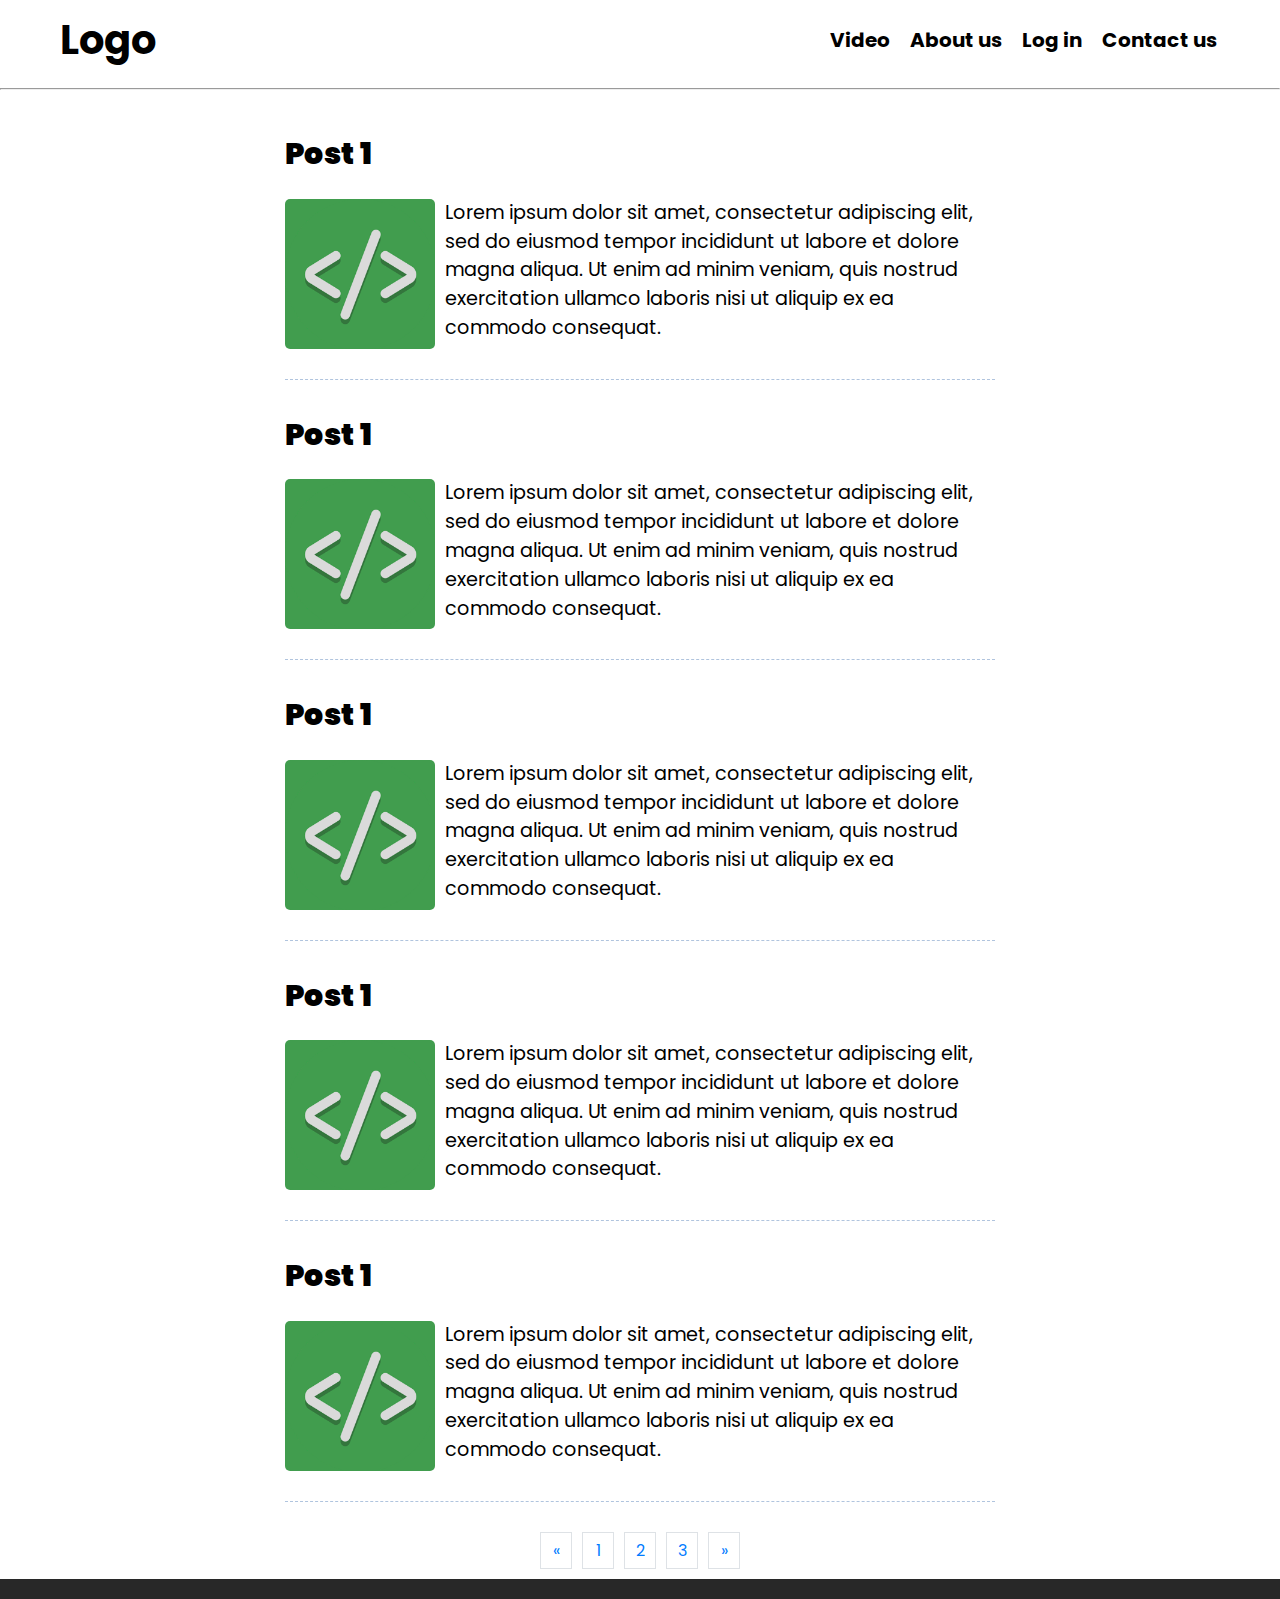
==== index.html @ 4db75719 "apply githud" ====
<!DOCTYPE html>
<html lang="en">

<head>
    <meta charset="UTF-8">
    <meta name="viewport" content="width=device-width, initial-scale=1.0">
    <title>Title</title>
    <link href="https://fonts.googleapis.com/css2?family=Poppins&display=swap" rel="stylesheet">
    <link rel="stylesheet" href="mainpage.css">
</head>

<body>
    <nav class="navBar" id="navBar">
        <a href="#" class="logo">Logo</a>
        <ul class="right-navBav" id="right-navBav">
            <li><a href="#">Video</a></li>
            <li><a href="#">About us</a></li>
            <li><a href="#">Log in</a></li>
            <li><a href="#">Contact us</a></li>
        </ul>
        <a href="#" onclick="DropDown()" class="dropDown" id="dropDown">&#9776;</a>
    </nav>
    <hr>
    <section class="content">
        <div class="container">
            <article class="simpleArticle" id="">
                <h1 class="articleHeader"><a href="#">Post 1</a></h1>
                <div class="articleContent">
                    <a href="#"><img src="assets/000-Online-Code-Editors.png" alt=""></a>
                    <div class="excerpt">
                        Lorem ipsum dolor sit amet, consectetur adipiscing elit, sed do eiusmod tempor incididunt ut
                        labore et dolore magna aliqua. Ut enim ad minim veniam, quis nostrud exercitation ullamco
                        laboris nisi ut aliquip ex ea commodo consequat.
                    </div>
                </div>
            </article>
            <article class="simpleArticle" id="">
                <h1 class="articleHeader"><a href="#">Post 1</a></h1>
                <div class="articleContent">
                    <a href="#"><img src="assets/000-Online-Code-Editors.png" alt=""></a>
                    <div class="excerpt">
                        Lorem ipsum dolor sit amet, consectetur adipiscing elit, sed do eiusmod tempor incididunt ut
                        labore et dolore magna aliqua. Ut enim ad minim veniam, quis nostrud exercitation ullamco
                        laboris nisi ut aliquip ex ea commodo consequat.
                    </div>
                </div>
            </article>
            <article class="simpleArticle" id="">
                <h1 class="articleHeader"><a href="#">Post 1</a></h1>
                <div class="articleContent">
                    <a href="#"><img src="assets/000-Online-Code-Editors.png" alt=""></a>
                    <div class="excerpt">
                        Lorem ipsum dolor sit amet, consectetur adipiscing elit, sed do eiusmod tempor incididunt ut
                        labore et dolore magna aliqua. Ut enim ad minim veniam, quis nostrud exercitation ullamco
                        laboris nisi ut aliquip ex ea commodo consequat.
                    </div>
                </div>
            </article>
            <article class="simpleArticle" id="">
                <h1 class="articleHeader"><a href="#">Post 1</a></h1>
                <div class="articleContent">
                    <a href="#"><img src="assets/000-Online-Code-Editors.png" alt=""></a>
                    <div class="excerpt">
                        Lorem ipsum dolor sit amet, consectetur adipiscing elit, sed do eiusmod tempor incididunt ut
                        labore et dolore magna aliqua. Ut enim ad minim veniam, quis nostrud exercitation ullamco
                        laboris nisi ut aliquip ex ea commodo consequat.
                    </div>
                </div>
            </article>
            <article class="simpleArticle" id="">
                <h1 class="articleHeader"><a href="#">Post 1</a></h1>
                <div class="articleContent">
                    <a href="#"><img src="assets/000-Online-Code-Editors.png" alt=""></a>
                    <div class="excerpt">
                        Lorem ipsum dolor sit amet, consectetur adipiscing elit, sed do eiusmod tempor incididunt ut
                        labore et dolore magna aliqua. Ut enim ad minim veniam, quis nostrud exercitation ullamco
                        laboris nisi ut aliquip ex ea commodo consequat.
                    </div>
                </div>
            </article>
            <ul class="pagination">
                <li class="page-item"><a class="page-link" href="#">&laquo;</a></li>
                <li class="page-item"><a class="page-link" href="#">1</a></li>
                <li class="page-item"><a class="page-link" href="#">2</a></li>
                <li class="page-item"><a class="page-link" href="#">3</a></li>
                <li class="page-item"><a class="page-link" href="#">&raquo;</a></li>
            </ul>
        </div>
    </section>
    <section class="footer">
        <div class="container">
            <div class="footerContent">
                
            </div>
        </div>
    </section>
    <script src="mainpage.js"></script>
</body>

</html>
---- mainpage.css ----
/*######## Default #######*/
body{
    font-family: 'Poppins',sans-serif;
    padding: 0;
    margin: 0;
    background-color: white;
    color: black;
}
.container{
    max-width: 750px;
    width: 100%;
    margin: auto;
    padding: 10px 20px;
    box-sizing: border-box;
}
img{
    width: 100%;
    height: auto;
}
/*######## nav bar #######*/
.navBar{
    display: flex;
    justify-content: space-between;
    align-content: center;
    padding: 10px 60px;
}
.logo{
    text-decoration: none;
    color: inherit;
    font-size: 40px;
    font-weight: bolder;
    text-align: center;
}
.right-navBav{
    display: flex;
    max-width: 400px;
    width: 100%;
    list-style: none;
    justify-content: space-between;
    align-content: center;
    margin: 0;
    padding: 0;
    transition: 0.5s ease-in-out;
}
.right-navBav li{
    flex: 1;
    margin: auto;
    min-width: fit-content;
    display: flex;
    justify-content: space-around;
    padding: 0 10px;
}
.right-navBav li a{
    text-decoration: none;
    color: inherit;
    font-size: 20px;
    font-weight: bolder;
    white-space: nowrap;
}
.dropDown{
    display: none;
    text-decoration: none;
    color: inherit;
    font-size: 20px;
    text-align: center;
}
/*######## content section #######*/

.simpleArticle{
    width: 100%;
    margin-bottom: 30px;
    border-bottom-width: 1px;
    border-bottom-style: dashed; 
    border-bottom-color: lightsteelblue;
}
.articleHeader a{
    color: inherit;
    cursor: pointer;
    text-decoration: none;
    font-size: 30px;
    font-weight: bolder;
}
.articleContent{
    display: block;
    overflow: hidden;
    margin-bottom: 30px;
}
.articleContent img{
    width: 150px;
    height: 150px;
    float: left;
    margin-right: 10px;
    border-radius: 5px;
}
.articleContent .excerpt{
    line-height: 1.5;
    font-size: 1.2rem;
}
.pagination{
    margin: auto;
    display: flex;
    list-style: none;
    padding: 0;
    max-width: 200px;
    width: 100%;
    justify-content: space-between;
}
.page-item{
    width: 30px;
    border: 1px solid #dee2e6;
    display: flex;
    justify-content: space-around;
}
.page-link{
    padding: 5px;
    text-decoration: none;
    color: #007bff;
}
/*######## footer #######*/
.footer{
    background-color: #282828;
}
/*######## Mobile #######*/
@media(max-width: 616px){
    .navBar{
        justify-content: space-around;
        flex-direction: column;
        padding: 0px 60px
    }
    .right-navBav{
        flex-direction: column;
        display: none;
        margin: auto;
    }
    .dropDown{
        display: block;
    }
    .right-navBav.drop{
        display: flex;
    }
}
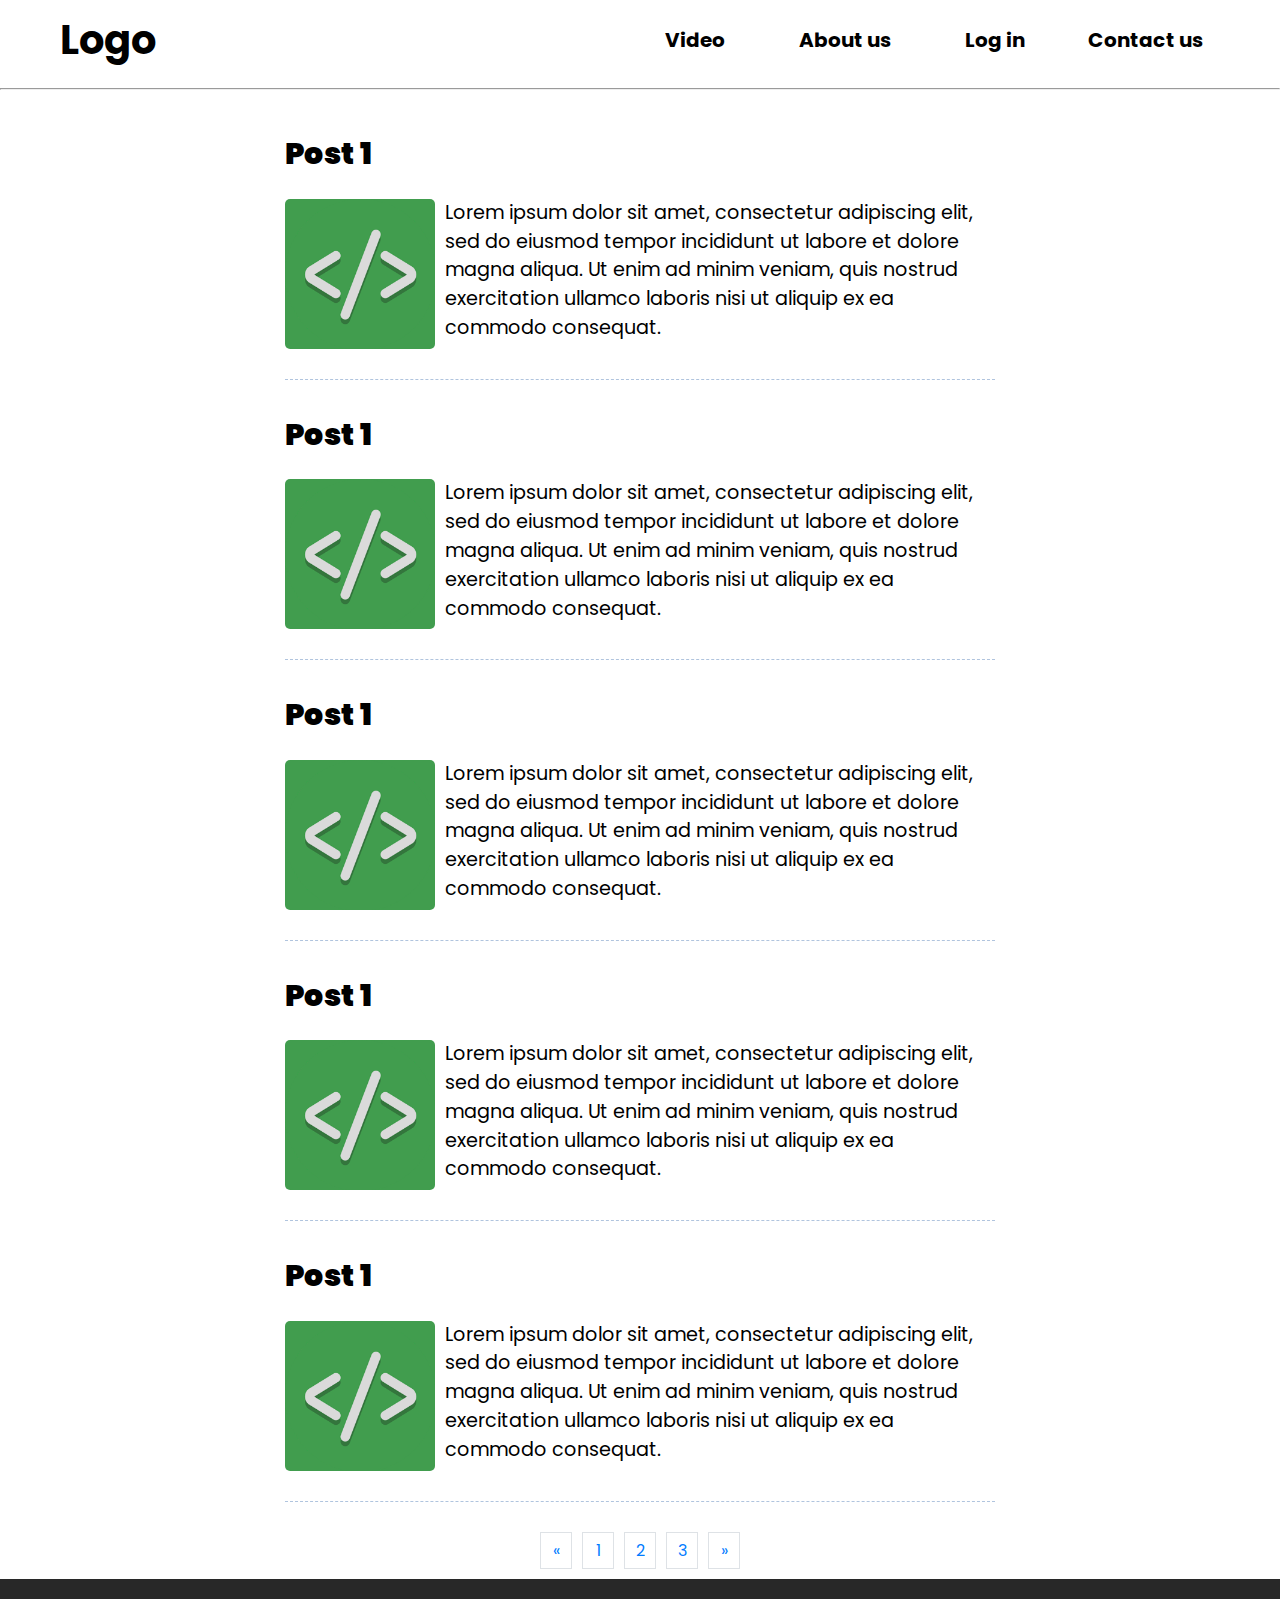
==== commit bb05abad: "chinh sua theo yeu cau cua back end" ====
--- a/index.html
+++ b/index.html
@@ -6,7 +6,7 @@
     <meta name="viewport" content="width=device-width, initial-scale=1.0">
     <title>Title</title>
     <link href="https://fonts.googleapis.com/css2?family=Poppins&display=swap" rel="stylesheet">
-    <link rel="stylesheet" href="mainpage.css">
+    <link rel="stylesheet" href="resources/css/mainpage.css">
 </head>
 
 <body>
@@ -15,7 +15,7 @@
         <ul class="right-navBav" id="right-navBav">
             <li><a href="#">Video</a></li>
             <li><a href="#">About us</a></li>
-            <li><a href="#">Log in</a></li>
+            <li onclick="onOFFLogin()"><a href="#">Log in</a></li>
             <li><a href="#">Contact us</a></li>
         </ul>
         <a href="#" onclick="DropDown()" class="dropDown" id="dropDown">&#9776;</a>
@@ -26,7 +26,7 @@
             <article class="simpleArticle" id="">
                 <h1 class="articleHeader"><a href="#">Post 1</a></h1>
                 <div class="articleContent">
-                    <a href="#"><img src="assets/000-Online-Code-Editors.png" alt=""></a>
+                    <a href="#"><img src="resources/images/000-Online-Code-Editors.png" alt=""></a>
                     <div class="excerpt">
                         Lorem ipsum dolor sit amet, consectetur adipiscing elit, sed do eiusmod tempor incididunt ut
                         labore et dolore magna aliqua. Ut enim ad minim veniam, quis nostrud exercitation ullamco
@@ -37,7 +37,7 @@
             <article class="simpleArticle" id="">
                 <h1 class="articleHeader"><a href="#">Post 1</a></h1>
                 <div class="articleContent">
-                    <a href="#"><img src="assets/000-Online-Code-Editors.png" alt=""></a>
+                    <a href="#"><img src="resources/images/000-Online-Code-Editors.png" alt=""></a>
                     <div class="excerpt">
                         Lorem ipsum dolor sit amet, consectetur adipiscing elit, sed do eiusmod tempor incididunt ut
                         labore et dolore magna aliqua. Ut enim ad minim veniam, quis nostrud exercitation ullamco
@@ -48,7 +48,7 @@
             <article class="simpleArticle" id="">
                 <h1 class="articleHeader"><a href="#">Post 1</a></h1>
                 <div class="articleContent">
-                    <a href="#"><img src="assets/000-Online-Code-Editors.png" alt=""></a>
+                    <a href="#"><img src="resources/images/000-Online-Code-Editors.png" alt=""></a>
                     <div class="excerpt">
                         Lorem ipsum dolor sit amet, consectetur adipiscing elit, sed do eiusmod tempor incididunt ut
                         labore et dolore magna aliqua. Ut enim ad minim veniam, quis nostrud exercitation ullamco
@@ -59,7 +59,7 @@
             <article class="simpleArticle" id="">
                 <h1 class="articleHeader"><a href="#">Post 1</a></h1>
                 <div class="articleContent">
-                    <a href="#"><img src="assets/000-Online-Code-Editors.png" alt=""></a>
+                    <a href="#"><img src="resources/images/000-Online-Code-Editors.png" alt=""></a>
                     <div class="excerpt">
                         Lorem ipsum dolor sit amet, consectetur adipiscing elit, sed do eiusmod tempor incididunt ut
                         labore et dolore magna aliqua. Ut enim ad minim veniam, quis nostrud exercitation ullamco
@@ -70,7 +70,7 @@
             <article class="simpleArticle" id="">
                 <h1 class="articleHeader"><a href="#">Post 1</a></h1>
                 <div class="articleContent">
-                    <a href="#"><img src="assets/000-Online-Code-Editors.png" alt=""></a>
+                    <a href="#"><img src="resources/images/000-Online-Code-Editors.png" alt=""></a>
                     <div class="excerpt">
                         Lorem ipsum dolor sit amet, consectetur adipiscing elit, sed do eiusmod tempor incididunt ut
                         labore et dolore magna aliqua. Ut enim ad minim veniam, quis nostrud exercitation ullamco
@@ -90,11 +90,24 @@
     <section class="footer">
         <div class="container">
             <div class="footerContent">
-                
+
             </div>
         </div>
     </section>
-    <script src="mainpage.js"></script>
+    <!--Login portal-->
+    <div class="loginPortal-container" id="loginPortal-container">
+        <div class="loginPortal animateZoom">
+            <button class="close" onclick="onOFFLogin()">&times;</button>
+            <form class="loginForm" action="">
+                <label for="MemberName">Member name</label>
+                <input type="text" placeholder="Enter Member name" name="MemberName" required>
+                <label for="password">Password</label>
+                <input type="password" placeholder="Enter Password" name="password" required>
+                <button class="loginButton" type="submit">Login</button>
+            </form>
+        </div>
+    </div>
+    <script src="resources/js/mainpage.js"></script>
 </body>
 
 </html>--- a/resources/css/mainpage.css
+++ b/resources/css/mainpage.css
@@ -0,0 +1,221 @@
+/*######## Default #######*/
+body {
+  font-family: "Poppins", sans-serif;
+  padding: 0;
+  margin: 0;
+  background-color: white;
+  color: black;
+}
+.container {
+  max-width: 750px;
+  width: 100%;
+  margin: auto;
+  padding: 10px 20px;
+  box-sizing: border-box;
+}
+img {
+  width: 100%;
+  height: auto;
+}
+/*######## nav bar #######*/
+.navBar {
+  display: flex;
+  justify-content: space-between;
+  align-content: center;
+  padding: 10px 60px;
+}
+.logo {
+  text-decoration: none;
+  color: inherit;
+  font-size: 40px;
+  font-weight: bolder;
+  text-align: center;
+}
+.right-navBav {
+  display: flex;
+  max-width: 600px;
+  width: 100%;
+  list-style: none;
+  justify-content: space-between;
+  align-content: center;
+  margin: 0;
+  padding: 0;
+  transition: 0.5s ease-in-out;
+}
+.right-navBav li {
+  flex: 1;
+  margin: auto;
+  min-width: fit-content;
+  display: flex;
+  justify-content: space-around;
+  padding: 0 10px;
+}
+.right-navBav li a {
+  text-decoration: none;
+  color: inherit;
+  font-size: 20px;
+  font-weight: bolder;
+  white-space: nowrap;
+}
+.dropDown {
+  display: none;
+  text-decoration: none;
+  color: inherit;
+  font-size: 20px;
+  text-align: center;
+}
+/*######## content section #######*/
+
+.simpleArticle {
+  width: 100%;
+  margin-bottom: 30px;
+  border-bottom-width: 1px;
+  border-bottom-style: dashed;
+  border-bottom-color: lightsteelblue;
+}
+.articleHeader a {
+  color: inherit;
+  cursor: pointer;
+  text-decoration: none;
+  font-size: 30px;
+  font-weight: bolder;
+}
+.articleContent {
+  display: block;
+  overflow: hidden;
+  margin-bottom: 30px;
+}
+.articleContent img {
+  width: 150px;
+  height: 150px;
+  float: left;
+  margin-right: 10px;
+  border-radius: 5px;
+}
+.articleContent .excerpt {
+  line-height: 1.5;
+  font-size: 1.2rem;
+}
+.pagination {
+  margin: auto;
+  display: flex;
+  list-style: none;
+  padding: 0;
+  max-width: 200px;
+  width: 100%;
+  justify-content: space-between;
+}
+.page-item {
+  width: 30px;
+  border: 1px solid #dee2e6;
+  display: flex;
+  justify-content: space-around;
+}
+.page-link {
+  padding: 5px;
+  text-decoration: none;
+  color: #007bff;
+}
+/*######## footer #######*/
+.footer {
+  background-color: #282828;
+}
+/*######## login portal #######*/
+.loginPortal-container {
+  z-index: 1;
+  display: none;
+  position: absolute;
+  top: 0;
+  height: 100vh;
+  width: 100vw;
+  background-color: rgba(0, 0, 0, 0.5);
+}
+.loginPortal {
+  max-width: 300px;
+  width: 100%;
+  background-color: whitesmoke;
+  margin: auto;
+  margin-top: 10%;
+  padding: 30px;
+  position: relative;
+}
+.close {
+  position: absolute;
+  right: 10px;
+  top: 0;
+  color: #000;
+  font-size: 35px;
+  font-weight: bold;
+  background-color: whitesmoke;
+  border: none;
+  height: fit-content;
+  line-height: 1;
+  width: fit-content;
+  padding: 0;
+}
+.close:hover,
+.close:focus {
+  color: red;
+  cursor: pointer;
+}
+.loginPortal label {
+  font-size: 20px;
+  font-weight: 600;
+}
+.loginPortal input {
+  width: 100%;
+  line-height: 2;
+  font-size: 20px;
+  margin: 10px auto;
+}
+.loginButton {
+  width: 100%;
+  font-size: 20px;
+  color: white;
+  font-weight: bolder;
+  border: none;
+  border-radius: 5px;
+  padding: 10px 0;
+  background-color: #4caf50;
+}
+button:hover {
+  opacity: 0.8;
+}
+.show {
+  display: block;
+}
+/* Add Zoom Animation */
+.animateZoom {
+    -webkit-animation: animatezoom 0.6s;
+    animation: animatezoom 0.6s
+  }
+  
+  @-webkit-keyframes animatezoom {
+    from {-webkit-transform: scale(0)} 
+    to {-webkit-transform: scale(1)}
+  }
+    
+  @keyframes animatezoom {
+    from {transform: scale(0)} 
+    to {transform: scale(1)}
+  }
+  
+/*######## Mobile #######*/
+@media (max-width: 800px) {
+  .navBar {
+    justify-content: space-around;
+    flex-direction: column;
+    padding: 0px 60px;
+  }
+  .right-navBav {
+    flex-direction: column;
+    display: none;
+    margin: auto;
+  }
+  .dropDown {
+    display: block;
+  }
+  .right-navBav.drop {
+    display: flex;
+  }
+}
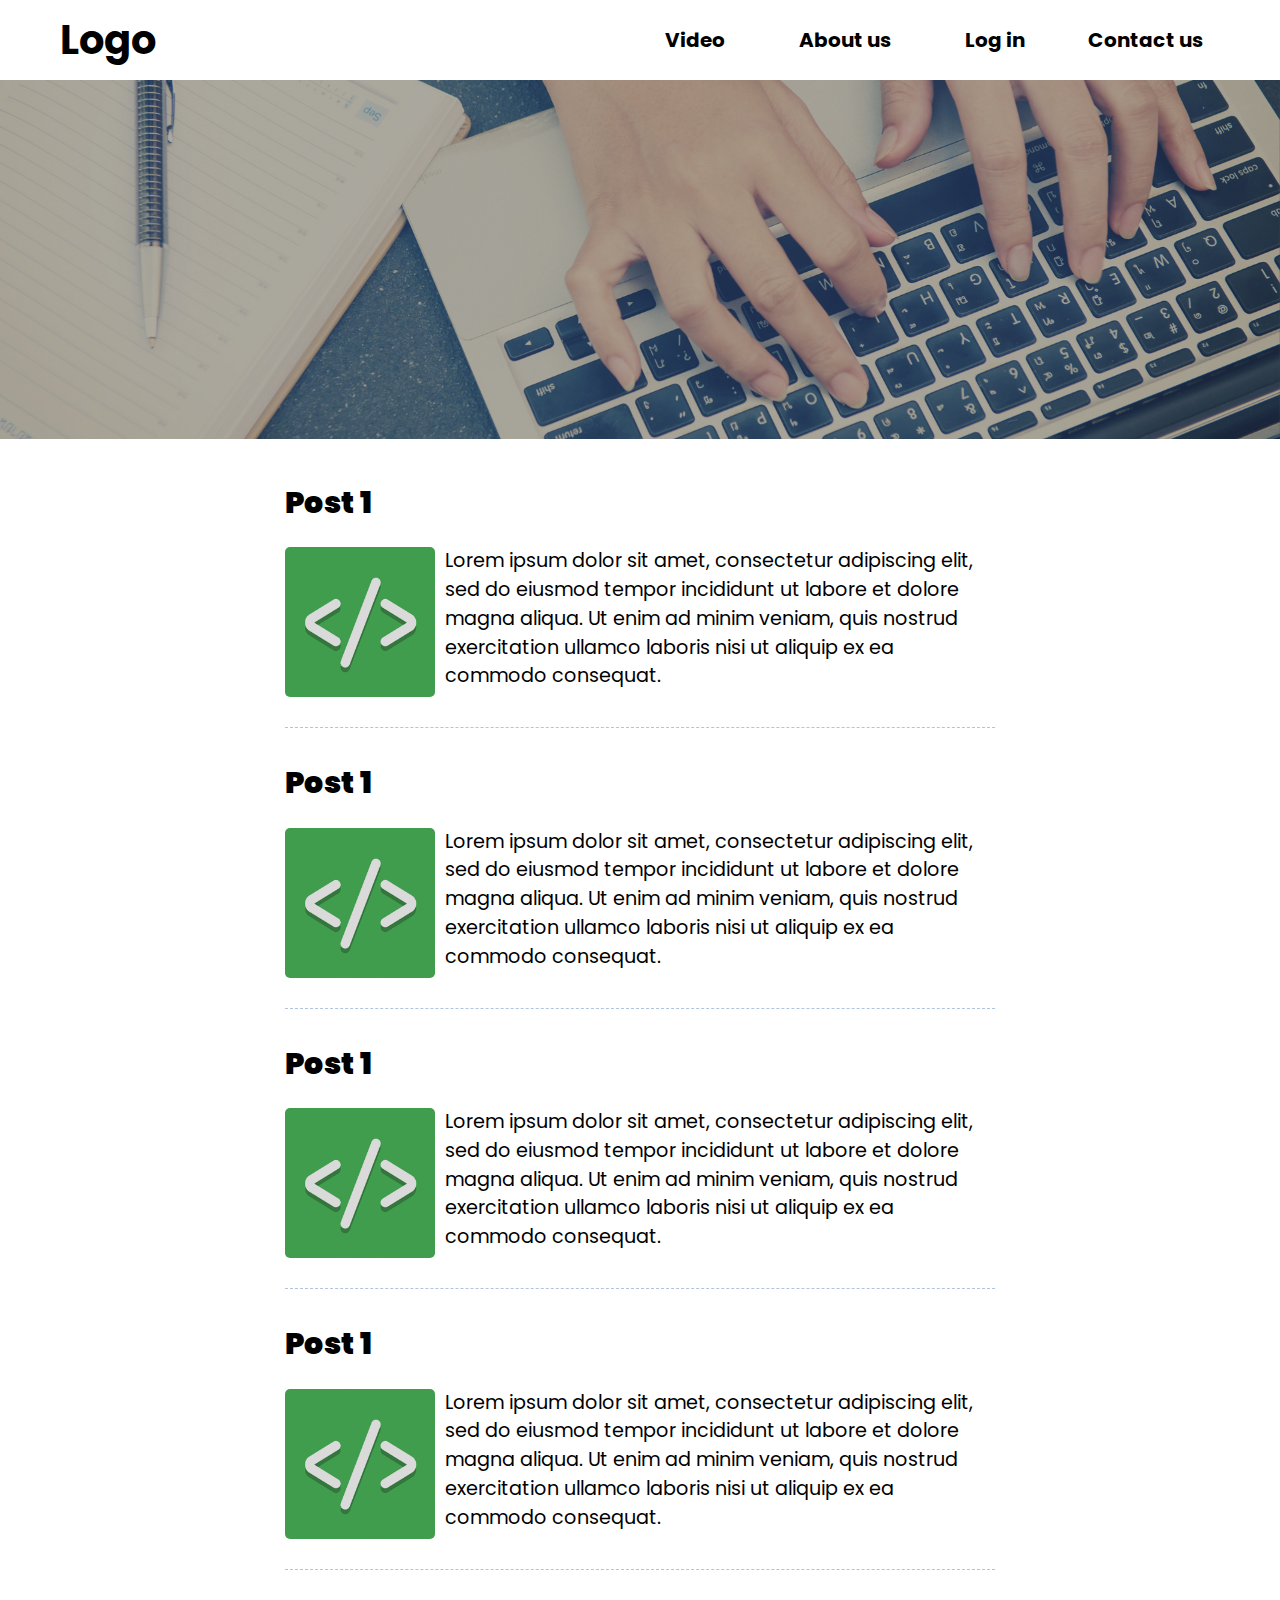
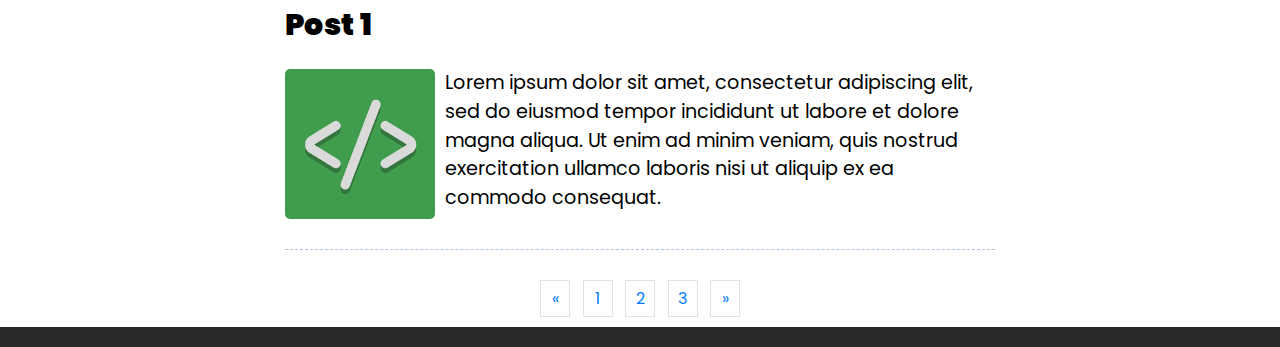
==== commit cf0b6f80: "add navbar effect" ====
--- a/index.html
+++ b/index.html
@@ -20,7 +20,10 @@
         </ul>
         <a href="#" onclick="DropDown()" class="dropDown" id="dropDown">&#9776;</a>
     </nav>
-    <hr>
+    <div class="navBarPlaceHolder" id="navBarPlaceHolder"></div>
+    <div class="banner">
+        <img src="resources/images/Blog-banner.jpg" alt="">
+    </div>
     <section class="content">
         <div class="container">
             <article class="simpleArticle" id="">
@@ -103,7 +106,7 @@
                 <input type="text" placeholder="Enter Member name" name="MemberName" required>
                 <label for="password">Password</label>
                 <input type="password" placeholder="Enter Password" name="password" required>
-                <button class="loginButton" type="submit">Login</button>
+                <button class="btn loginButton" type="submit">Login</button>
             </form>
         </div>
     </div>
--- a/resources/css/mainpage.css
+++ b/resources/css/mainpage.css
@@ -1,4 +1,7 @@
 /*######## Default #######*/
+*{
+  box-sizing: border-box;
+}
 body {
   font-family: "Poppins", sans-serif;
   padding: 0;
@@ -13,16 +16,45 @@
   padding: 10px 20px;
   box-sizing: border-box;
 }
-img {
+img{
   width: 100%;
   height: auto;
 }
+.btn {
+  width: fit-content;
+  font-size: 16px;
+  color: white;
+  font-weight: bolder;
+  border: none;
+  border-radius: 5px;
+  padding: 10px 10px;
+  background-color: #4caf50;
+  transition: 0.1 ease-in-out;
+  cursor: pointer;
+}
+.btn:hover {
+  opacity: 0.8;
+}
+
 /*######## nav bar #######*/
+.navBarPlaceHolder{
+  width: 100%;
+  height: 80px;
+}
 .navBar {
   display: flex;
   justify-content: space-between;
   align-content: center;
   padding: 10px 60px;
+  z-index: 2;
+  position: fixed;
+  top: 0;
+  width: 100%;
+  background-color: white;
+  transition: 0.2s;
+}
+.navBar.scrollDownDisappear{
+  transform: translateY(-80px);
 }
 .logo {
   text-decoration: none;
@@ -40,7 +72,7 @@
   align-content: center;
   margin: 0;
   padding: 0;
-  transition: 0.5s ease-in-out;
+  transition: 0.2s ease-in-out;
 }
 .right-navBav li {
   flex: 1;
@@ -49,6 +81,13 @@
   display: flex;
   justify-content: space-around;
   padding: 0 10px;
+  transition: 0.2s ease-in-out;
+  border-radius: 2px;
+}
+.right-navBav li:hover {
+  background-color: gainsboro;
+  box-shadow: 0px 0px 5px 0px rgba(0, 0, 0, 0.75);
+  transform: scale(1.05);
 }
 .right-navBav li a {
   text-decoration: none;
@@ -64,6 +103,7 @@
   font-size: 20px;
   text-align: center;
 }
+
 /*######## content section #######*/
 
 .simpleArticle {
@@ -172,34 +212,36 @@
   width: 100%;
   font-size: 20px;
   color: white;
-  font-weight: bolder;
-  border: none;
-  border-radius: 5px;
   padding: 10px 0;
-  background-color: #4caf50;
-}
-button:hover {
-  opacity: 0.8;
 }
 .show {
   display: block;
 }
 /* Add Zoom Animation */
+
 .animateZoom {
-    -webkit-animation: animatezoom 0.6s;
-    animation: animatezoom 0.6s
-  }
-  
-  @-webkit-keyframes animatezoom {
-    from {-webkit-transform: scale(0)} 
-    to {-webkit-transform: scale(1)}
-  }
-    
-  @keyframes animatezoom {
-    from {transform: scale(0)} 
-    to {transform: scale(1)}
-  }
-  
+  -webkit-animation: animatezoom 0.6s;
+  animation: animatezoom 0.6s;
+}
+
+@-webkit-keyframes animatezoom {
+  from {
+    -webkit-transform: scale(0);
+  }
+  to {
+    -webkit-transform: scale(1);
+  }
+}
+
+@keyframes animatezoom {
+  from {
+    transform: scale(0);
+  }
+  to {
+    transform: scale(1);
+  }
+}
+
 /*######## Mobile #######*/
 @media (max-width: 800px) {
   .navBar {
@@ -207,6 +249,9 @@
     flex-direction: column;
     padding: 0px 60px;
   }
+  .navBarPlaceHolder{
+    height: 91px;
+  }
   .right-navBav {
     flex-direction: column;
     display: none;
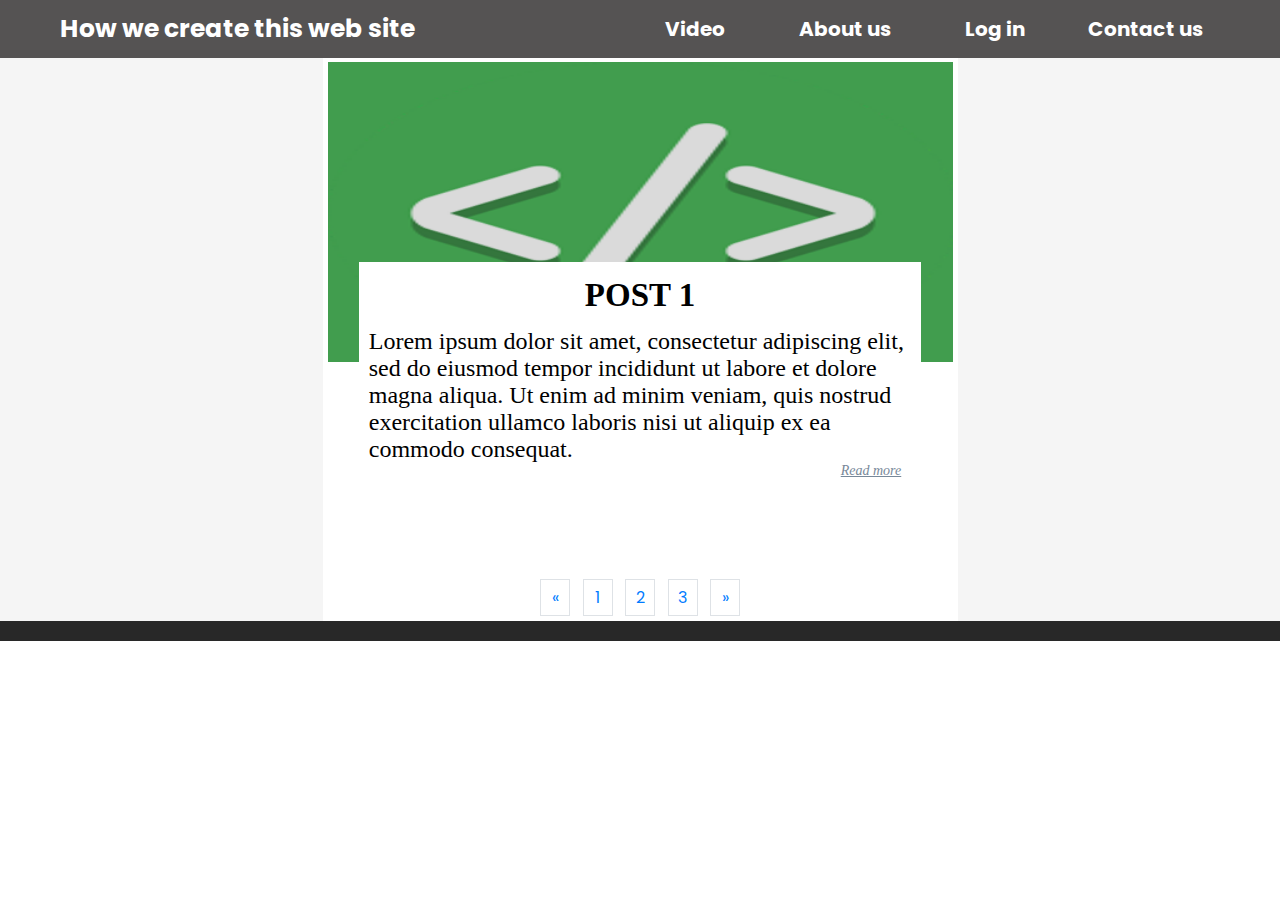
==== commit 41d6b2e9: "final commit" ====
--- a/index.html
+++ b/index.html
@@ -4,83 +4,43 @@
 <head>
     <meta charset="UTF-8">
     <meta name="viewport" content="width=device-width, initial-scale=1.0">
-    <title>Title</title>
+    <title>How we create this web site</title>
     <link href="https://fonts.googleapis.com/css2?family=Poppins&display=swap" rel="stylesheet">
     <link rel="stylesheet" href="resources/css/mainpage.css">
+    <script src="resources/js/mainpage.js"></script>
 </head>
 
 <body>
     <nav class="navBar" id="navBar">
-        <a href="#" class="logo">Logo</a>
+        <a href="#" class="logo">How we create this web site</a>
         <ul class="right-navBav" id="right-navBav">
-            <li><a href="#">Video</a></li>
-            <li><a href="#">About us</a></li>
+            <li><a href="videos.html">Video</a></li>
+            <li><a href="About us.html">About us</a></li>
             <li onclick="onOFFLogin()"><a href="#">Log in</a></li>
-            <li><a href="#">Contact us</a></li>
+            <li><a href="ContactUs.html">Contact us</a></li>
         </ul>
         <a href="#" onclick="DropDown()" class="dropDown" id="dropDown">&#9776;</a>
     </nav>
     <div class="navBarPlaceHolder" id="navBarPlaceHolder"></div>
-    <div class="banner">
-        <img src="resources/images/Blog-banner.jpg" alt="">
-    </div>
-    <section class="content">
-        <div class="container">
-            <article class="simpleArticle" id="">
-                <h1 class="articleHeader"><a href="#">Post 1</a></h1>
-                <div class="articleContent">
-                    <a href="#"><img src="resources/images/000-Online-Code-Editors.png" alt=""></a>
-                    <div class="excerpt">
+    <section class="body">
+        <div class="leftBody"></div>
+        <div class="rightBody"></div>
+        <div class="mainBody">
+            <article class="postEntry" id="">
+                <div class="entryThumbmail">
+                    <img src="resources/images/000-Online-Code-Editors.png" alt="">
+                </div>
+                <div class="entryContent">
+                    <h1 class="entryHeader"><a href="post1.html">Post 1</a></h1>
+                    <div class="entryExcerpt">
                         Lorem ipsum dolor sit amet, consectetur adipiscing elit, sed do eiusmod tempor incididunt ut
                         labore et dolore magna aliqua. Ut enim ad minim veniam, quis nostrud exercitation ullamco
                         laboris nisi ut aliquip ex ea commodo consequat.
                     </div>
+                    <a class="readMoreLink" href="post1.html">Read more</a>
                 </div>
             </article>
-            <article class="simpleArticle" id="">
-                <h1 class="articleHeader"><a href="#">Post 1</a></h1>
-                <div class="articleContent">
-                    <a href="#"><img src="resources/images/000-Online-Code-Editors.png" alt=""></a>
-                    <div class="excerpt">
-                        Lorem ipsum dolor sit amet, consectetur adipiscing elit, sed do eiusmod tempor incididunt ut
-                        labore et dolore magna aliqua. Ut enim ad minim veniam, quis nostrud exercitation ullamco
-                        laboris nisi ut aliquip ex ea commodo consequat.
-                    </div>
-                </div>
-            </article>
-            <article class="simpleArticle" id="">
-                <h1 class="articleHeader"><a href="#">Post 1</a></h1>
-                <div class="articleContent">
-                    <a href="#"><img src="resources/images/000-Online-Code-Editors.png" alt=""></a>
-                    <div class="excerpt">
-                        Lorem ipsum dolor sit amet, consectetur adipiscing elit, sed do eiusmod tempor incididunt ut
-                        labore et dolore magna aliqua. Ut enim ad minim veniam, quis nostrud exercitation ullamco
-                        laboris nisi ut aliquip ex ea commodo consequat.
-                    </div>
-                </div>
-            </article>
-            <article class="simpleArticle" id="">
-                <h1 class="articleHeader"><a href="#">Post 1</a></h1>
-                <div class="articleContent">
-                    <a href="#"><img src="resources/images/000-Online-Code-Editors.png" alt=""></a>
-                    <div class="excerpt">
-                        Lorem ipsum dolor sit amet, consectetur adipiscing elit, sed do eiusmod tempor incididunt ut
-                        labore et dolore magna aliqua. Ut enim ad minim veniam, quis nostrud exercitation ullamco
-                        laboris nisi ut aliquip ex ea commodo consequat.
-                    </div>
-                </div>
-            </article>
-            <article class="simpleArticle" id="">
-                <h1 class="articleHeader"><a href="#">Post 1</a></h1>
-                <div class="articleContent">
-                    <a href="#"><img src="resources/images/000-Online-Code-Editors.png" alt=""></a>
-                    <div class="excerpt">
-                        Lorem ipsum dolor sit amet, consectetur adipiscing elit, sed do eiusmod tempor incididunt ut
-                        labore et dolore magna aliqua. Ut enim ad minim veniam, quis nostrud exercitation ullamco
-                        laboris nisi ut aliquip ex ea commodo consequat.
-                    </div>
-                </div>
-            </article>
+
             <ul class="pagination">
                 <li class="page-item"><a class="page-link" href="#">&laquo;</a></li>
                 <li class="page-item"><a class="page-link" href="#">1</a></li>
@@ -110,7 +70,5 @@
             </form>
         </div>
     </div>
-    <script src="resources/js/mainpage.js"></script>
 </body>
-
 </html>--- a/resources/css/mainpage.css
+++ b/resources/css/mainpage.css
@@ -15,6 +15,29 @@
   margin: auto;
   padding: 10px 20px;
   box-sizing: border-box;
+}
+.body{
+  display: flex;
+}
+.leftBody{
+  flex: 1;
+  order: 1;
+  overflow: hidden;
+  background-color: whitesmoke;
+  padding: 5px;
+}
+.rightBody{
+  flex: 1;
+  order: 3;
+  overflow: hidden;
+  background-color: whitesmoke;
+  padding: 5px;
+}
+.mainBody{
+  flex: 2;
+  order: 2;
+  overflow: hidden;
+  padding: 5px;
 }
 img{
   width: 100%;
@@ -39,7 +62,7 @@
 /*######## nav bar #######*/
 .navBarPlaceHolder{
   width: 100%;
-  height: 80px;
+  height: 57px;
 }
 .navBar {
   display: flex;
@@ -50,7 +73,8 @@
   position: fixed;
   top: 0;
   width: 100%;
-  background-color: white;
+  background-color: #555353;
+  color: white;
   transition: 0.2s;
 }
 .navBar.scrollDownDisappear{
@@ -59,7 +83,7 @@
 .logo {
   text-decoration: none;
   color: inherit;
-  font-size: 40px;
+  font-size: 25px;
   font-weight: bolder;
   text-align: center;
 }
@@ -85,7 +109,7 @@
   border-radius: 2px;
 }
 .right-navBav li:hover {
-  background-color: gainsboro;
+  background-color: slategray;
   box-shadow: 0px 0px 5px 0px rgba(0, 0, 0, 0.75);
   transform: scale(1.05);
 }
@@ -103,38 +127,56 @@
   font-size: 20px;
   text-align: center;
 }
-
 /*######## content section #######*/
 
-.simpleArticle {
-  width: 100%;
-  margin-bottom: 30px;
-  border-bottom-width: 1px;
-  border-bottom-style: dashed;
-  border-bottom-color: lightsteelblue;
-}
-.articleHeader a {
-  color: inherit;
-  cursor: pointer;
-  text-decoration: none;
-  font-size: 30px;
-  font-weight: bolder;
-}
-.articleContent {
-  display: block;
+.postEntry{
+  padding: 0;
+}
+.entryThumbmail{
+  width: 100%;
+  height: 300px;
+  display: flex;
+  justify-content: space-around;
   overflow: hidden;
-  margin-bottom: 30px;
-}
-.articleContent img {
-  width: 150px;
-  height: 150px;
-  float: left;
-  margin-right: 10px;
-  border-radius: 5px;
-}
-.articleContent .excerpt {
+}
+.entryContent{
+ width: 90%;
+ margin: auto;
+ position: relative;
+ bottom: 100px;
+ background-color: white;
+ font-family: 'Times New Roman', Times, serif;
+ overflow: hidden;
+}
+.entryHeader{
+  font-size: 33px;
+  text-transform: uppercase;
+  text-align: center;
+  margin: 0;
   line-height: 1.5;
-  font-size: 1.2rem;
+  padding: 30px 0;
+  margin: 0;
+  padding: 0;
+  line-height: 2;
+}
+.entryHeader a{
+  text-decoration: none;
+  color: black;
+}
+.entryHeader a:hover{
+  color: #4caf50;
+}
+.entryExcerpt{
+  font-size: 1.5rem;
+  font-family: inherit;
+  padding: 0 10px;
+}
+.readMoreLink{
+  float: right;
+  font-size: 14px;
+  color: lightslategrey;
+  font-style: italic;
+  margin-right: 20px;
 }
 .pagination {
   margin: auto;
@@ -217,7 +259,7 @@
 .show {
   display: block;
 }
-/* Add Zoom Animation */
+/* Animation */
 
 .animateZoom {
   -webkit-animation: animatezoom 0.6s;
@@ -250,7 +292,7 @@
     padding: 0px 60px;
   }
   .navBarPlaceHolder{
-    height: 91px;
+    height: 68px;
   }
   .right-navBav {
     flex-direction: column;
@@ -263,4 +305,10 @@
   .right-navBav.drop {
     display: flex;
   }
-}
+  .body{
+    flex-direction: column;
+  }
+  .mainBody{
+    order: 1;
+  }
+}
